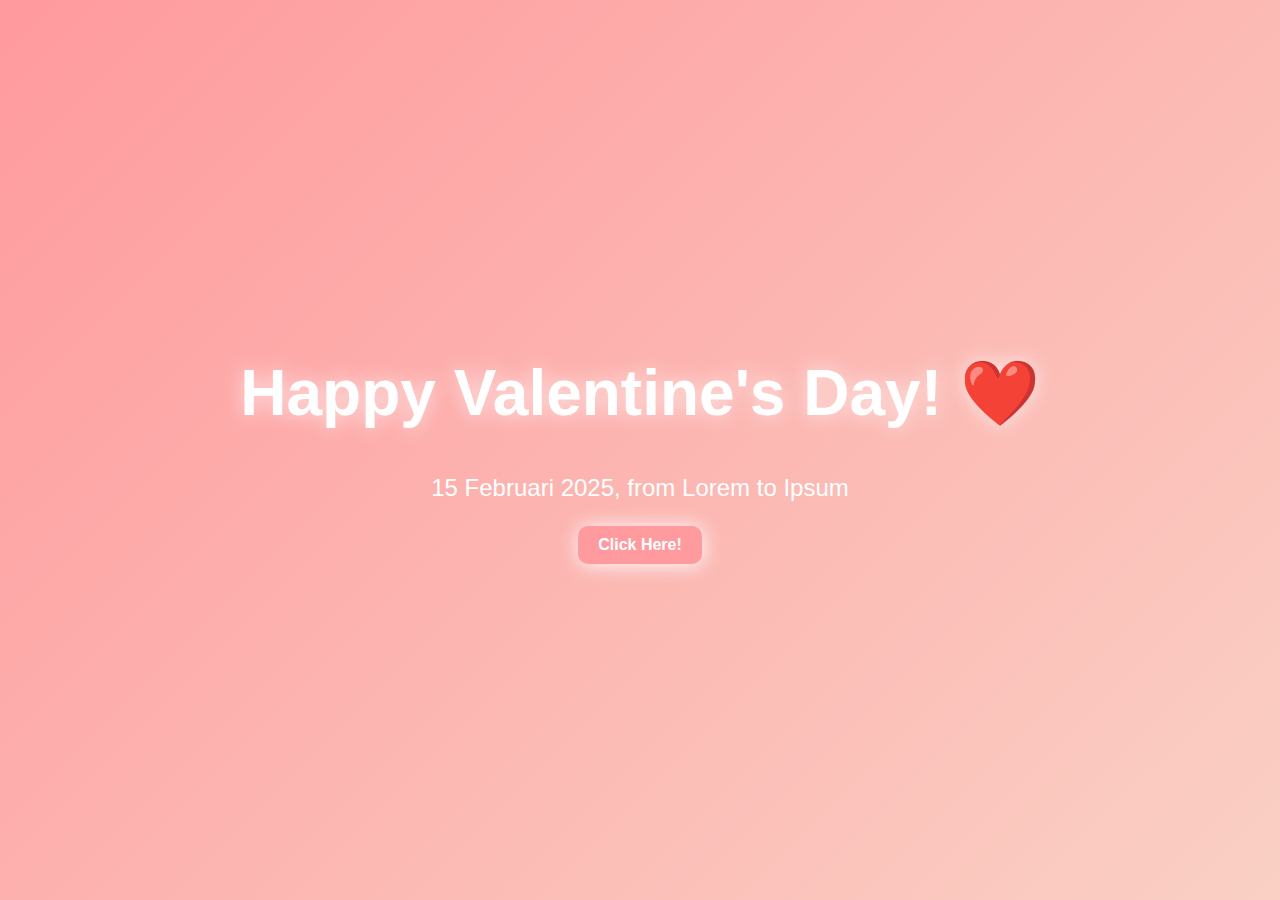
==== index.html @ 9542f679 "Release!" ====
<!DOCTYPE html>
<html lang="en">

<head>
    <meta charset="UTF-8">
    <meta name="viewport" content="width=device-width, initial-scale=1.0">
    <link rel="icon" href="https://i.ibb.co.com/hXZsYxZ/heart.png">
    <title>Happy Valentine</title>
    <style>
        body {
            margin: 0;
            height: 100vh;
            display: flex;
            justify-content: center;
            align-items: center;
            background: linear-gradient(135deg, #ff9a9e 0%, #fad0c4 100%);
            overflow: hidden;
            font-family: 'Poppins', sans-serif;
            color: #fff;
            text-align: center;
        }

        h1 {
            font-size: 4rem;
            margin-top: 20px;
            text-shadow: 0 0 20px rgba(255, 255, 255, 0.7);
        }

        p {
            font-size: 1.5rem;
            margin-top: 20px;
            animation: slidein 4s ease-in-out infinite alternate;
        }

        .heart {
            position: absolute;
            width: 20px;
            height: 20px;
            background-color: rgba(255, 0, 102, 0.8);
            transform: rotate(45deg);
            animation: float 10s infinite;
        }

        .heart::before,
        .heart::after {
            content: "";
            position: absolute;
            width: 20px;
            height: 20px;
            background-color: rgba(255, 0, 102, 0.8);
            border-radius: 50%;
        }

        .heart::before {
            top: 0;
            left: -10px;
        }

        @keyframes fadeIn {
            from {
                opacity: 0;
            }

            to {
                opacity: 1;
            }
        }

        @keyframes slideIn {
            from {
                transform: translateY(20px);
                opacity: 0;
            }

            to {
                transform: translateY(0);
                opacity: 1;
            }
        }

        @keyframes float {
            0% {
                transform: translateY(0) rotate(45deg);
            }

            50% {
                transform: translateY(-50px) rotate(45deg);
            }

            100% {
                transform: translateY(0) rotate(45deg);
            }
        }

        .tombol {
            background-color: #ff9a9e;
            color: #fff;
            text-decoration: none;
            padding: 10px 20px;
            border-radius: 10px;
            box-shadow: 1px 1px 20px #fff;
            display: inline-block;
            font-weight: bold;
        }

        .tombol:hover {
            transform: scale(1.2);
            background-color: #ffffff;
            color: #000;
        }
    </style>
</head>

<body>
    <div>
        <h1>Happy Valentine's Day! ❤️</h1>
        <p>15 Februari 2025, from Lorem to Ipsum</p>
        <a href="index2.html" class="tombol">Click Here!</a>
    </div>

    <!-- Animasi Hati -->
    <script>
        function createHearts() {
            for (let i = 0; i < 50; i++) {
                let heart = document.createElement('div');
                heart.classList.add('heart');
                heart.style.left = Math.random() * 100 + 'vw';
                heart.style.animationDuration = Math.random() * 5 + 5 + 's'

                setTimeout(() => {
                    heart.remove();
                }, 10000);
            }
        }

        setInterval(createHearts, 1000);
    </script>

</body>

</html>
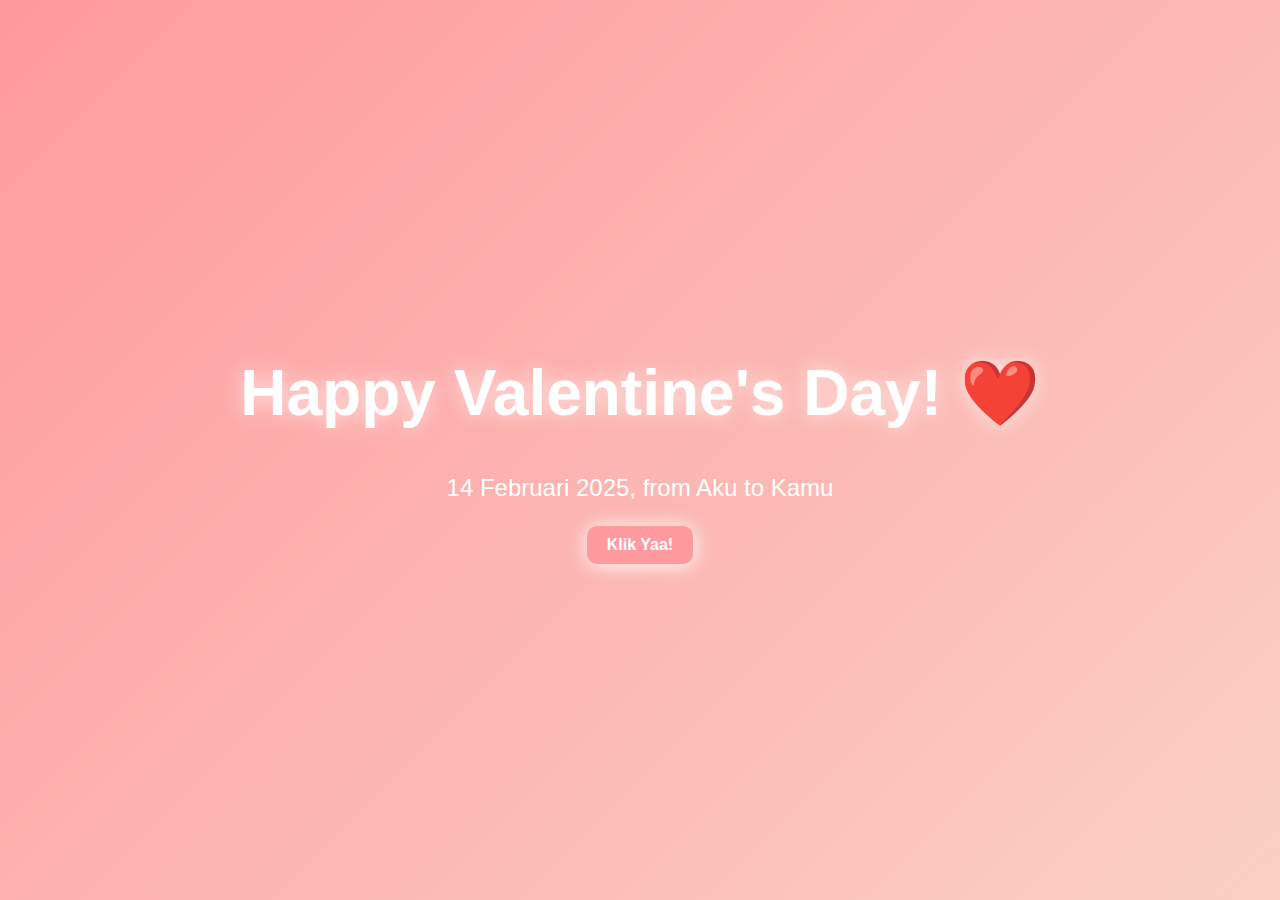
==== commit 6057567f: "Update" ====
--- a/index.html
+++ b/index.html
@@ -105,6 +105,7 @@
 
         .tombol:hover {
             transform: scale(1.2);
+            transition: ease-in-out 0.3s;
             background-color: #ffffff;
             color: #000;
         }
@@ -114,8 +115,8 @@
 <body>
     <div>
         <h1>Happy Valentine's Day! ❤️</h1>
-        <p>15 Februari 2025, from Lorem to Ipsum</p>
-        <a href="index2.html" class="tombol">Click Here!</a>
+        <p>14 Februari 2025, from Aku to Kamu</p>
+        <a href="index2.html" class="tombol">Klik Yaa!</a>
     </div>
 
     <!-- Animasi Hati -->
